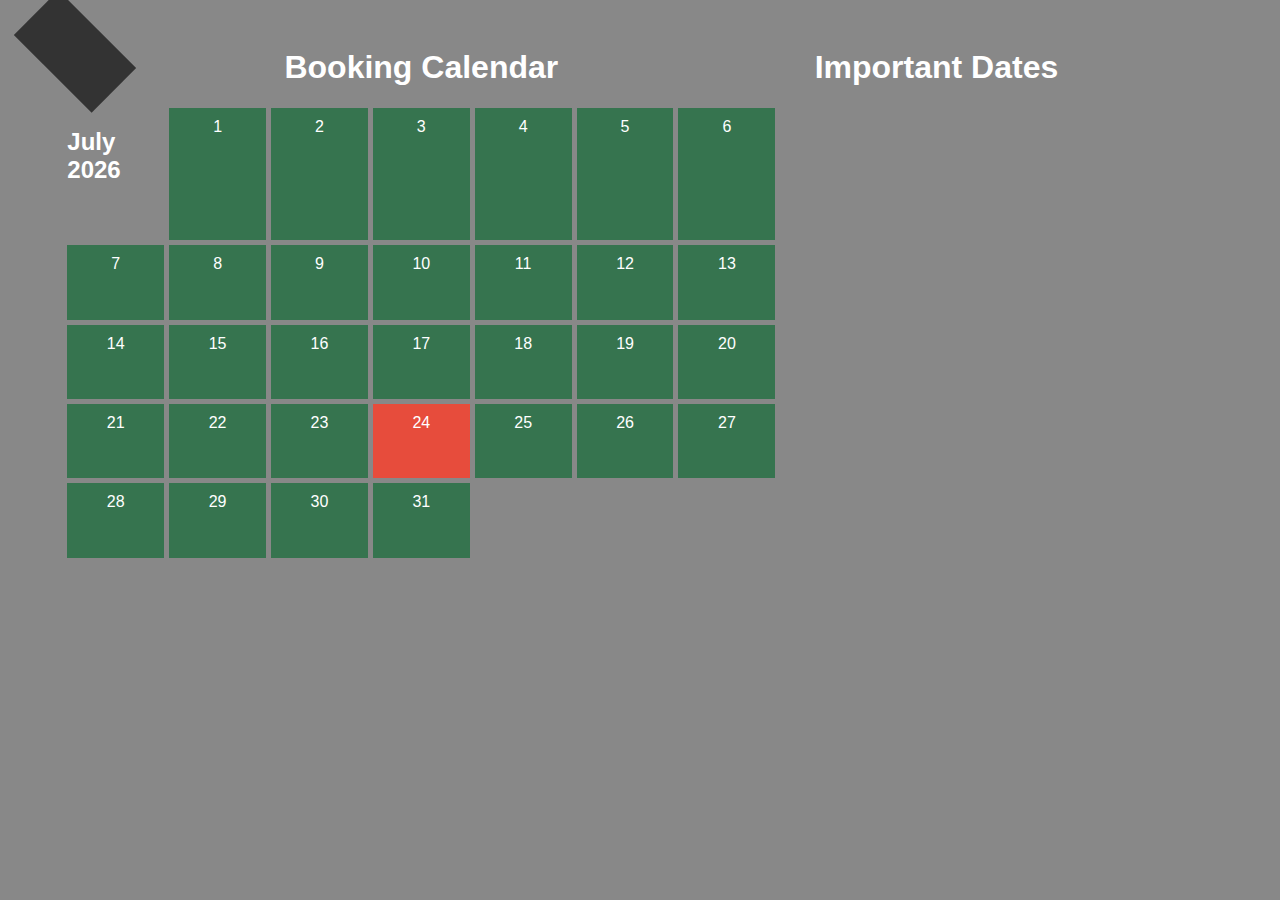
==== booking.html @ e38b1f67 "update" ====
<!DOCTYPE html>
<html>
    <head>
        <title>Booking Calendar</title>
        <link rel="stylesheet" type="text/css" href="booking_page_styles.css">
    </head>
    <body>
        <div class="back-arrow"></div>

        <div class="content-grid">
            <div>
                <h1>Booking Calendar</h1>
                <div id="calendar"></div>
            </div>

            <div id="important-dates">
                <h1>Important Dates</h1>
            </div>
        </div>

        <script src="calendar_script.js"></script>
    </body>
</html>
---- booking_page_styles.css ----
body {
    background-color: #888888;
    color: #a19e98;
    font-family: 'Lato', sans-serif;
    padding: 20px;
  }

  .content-grid {
    display: flex;
    grid-row: span;
  }
  
  h1 {
    text-align: center;
    color: #fff;
  }
  
  #calendar {
    display: grid;
    left: 0;
    grid-template-columns: repeat(7, 1fr);
    grid-gap: 5px;
    max-width: 90%;
    min-height: 450px;
    margin: 0 auto;
    color: #fff;
  }
  
  .day {
    padding: 10px;
    text-align: center;
    background-color: #555;
  }
  
  .day.available {
    background-color: #36744f;
  }
  
  .day.booked {
    background-color: #e74c3c;
  }

  .back-arrow {
    position: fixed;
    top: 20px;
    left: 20px;
    width: 60px;
    height: 60px;
    background-color: #333;
    border-top: solid transparent;
    border-right: 50px solid #333;
    transform: rotate(45deg);
    z-index: 100;
  }
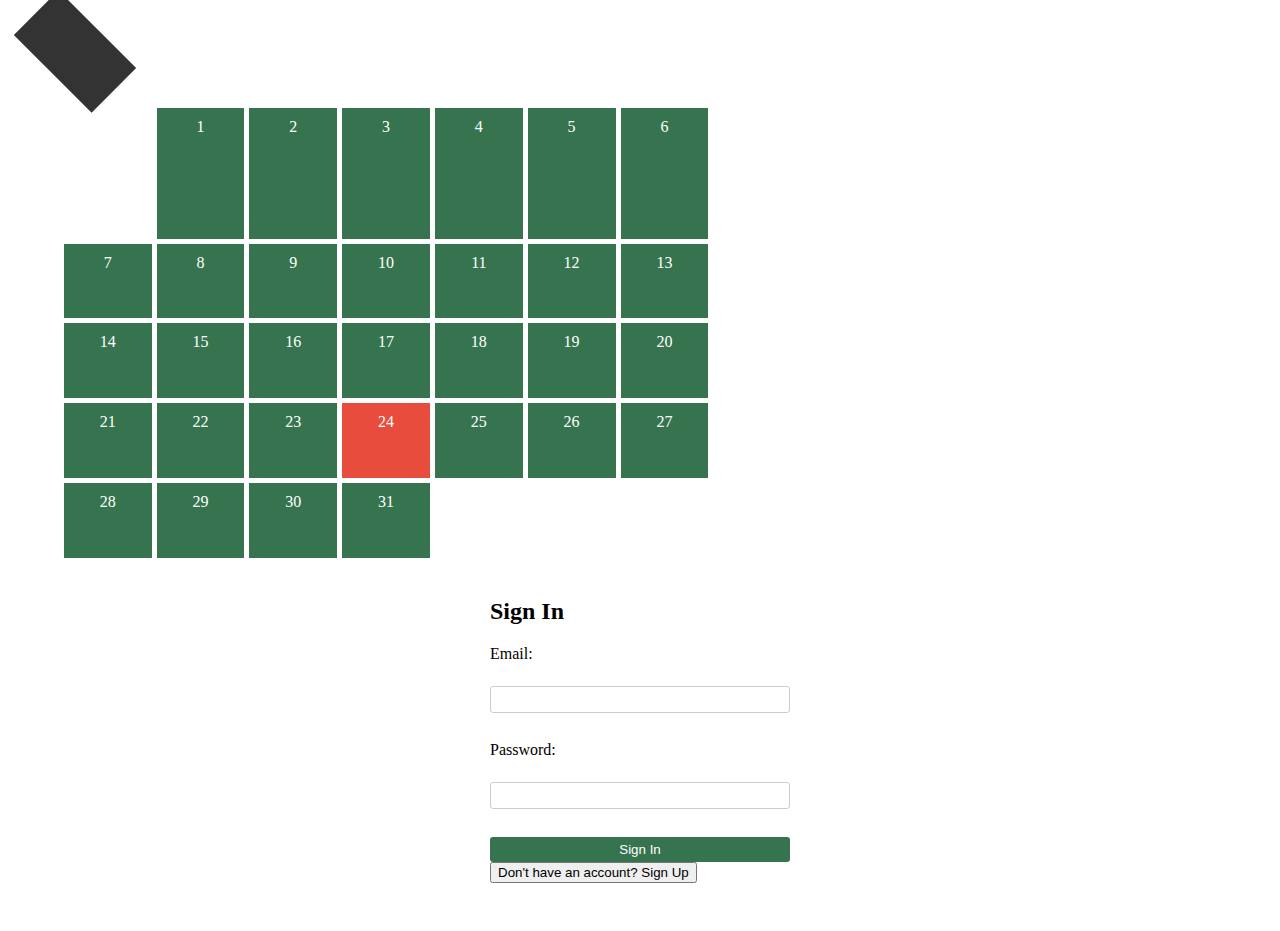
==== commit 521e435c: "update" ====
--- a/booking.html
+++ b/booking.html
@@ -18,6 +18,30 @@
             </div>
         </div>
 
+        <div class="signin-form">
+            <h2>Sign In</h2>
+            <form id="loginForm">
+                <label for="email">Email:</label><br>
+                <input type="email" id="email" name="email" required><br>
+                <label for="password">Password:</label><br>
+                <input type="password" id="password" name="password" required><br>
+                <input type="submit" value="Sign In">
+            </form>
+            <button id="switchToSignup">Don't have an account? Sign Up</button>
+        </div>
+
+        <div class="signup-form" style="display: none;">
+            <h2>Sign Up</h2>
+            <form id="signupForm">
+                <label for="signupEmail">Email:</label><br>
+                <input type="email" id="signupEmail" name="signupEmail" required><br>
+                <label for="signupPassword">Password:</label><br>
+                <input type="password" id="signupPassword" name="signupPassword" required><br>
+                <input type="submit" value="Sign Up">
+            </form>
+            <button id="switchToSignin">Already have an account? Sign In</button>
+        </div>
+
         <script src="calendar_script.js"></script>
     </body>
 </html>
--- a/booking_page_styles.css
+++ b/booking_page_styles.css
@@ -1,7 +1,13 @@
+::root {
+    --main-bg-color: #888888;
+    --main-font-color: #a19e98;
+    --main-font-family: 'Lato', sans-serif;
+}
+
 body {
-    background-color: #888888;
-    color: #a19e98;
-    font-family: 'Lato', sans-serif;
+    background-color: var(--main-bg-color);
+    color: var(--main-font-color);
+    font-family: var(--main-font-family);
     padding: 20px;
   }
 
@@ -52,4 +58,86 @@
     transform: rotate(45deg);
     z-index: 100;
   }
+
+
+
+  .signin-form {
+    width: 300px;
+    margin: 0 auto;
+    padding: 20px;
+    background-color: #fff;
+    color: #000;
+    border-radius: 5px;
+}
+
+.signin-form form {
+    display: flex;
+    flex-direction: column;
+}
+
+.signin-form label {
+    margin-bottom: 5px;
+}
+
+.signin-form input[type="email"],
+.signin-form input[type="password"] {
+    margin-bottom: 10px;
+    padding: 5px;
+    border: 1px solid #ccc;
+    border-radius: 3px;
+}
+
+.signin-form input[type="submit"] {
+    padding: 5px 10px;
+    background-color: #36744f;
+    color: #fff;
+    border: none;
+    border-radius: 3px;
+    cursor: pointer;
+}
+
+
+
+
+
+
+
+
+
+
+
+.signup-form {
+    width: 300px;
+    margin: 0 auto;
+    padding: 20px;
+    background-color: #fff;
+    color: #000;
+    border-radius: 5px;
+}
+
+.signup-form form {
+    display: flex;
+    flex-direction: column;
+}
+
+.signup-form label {
+    margin-bottom: 5px;
+}
+
+.signup-form input[type="email"],
+.signup-form input[type="password"] {
+    margin-bottom: 10px;
+    padding: 5px;
+    border: 1px solid #ccc;
+    border-radius: 3px;
+}
+
+.signup-form input[type="submit"] {
+    padding: 5px 10px;
+    background-color: #36744f;
+    color: #fff;
+    border: none;
+    border-radius: 3px;
+    cursor: pointer;
+}
   